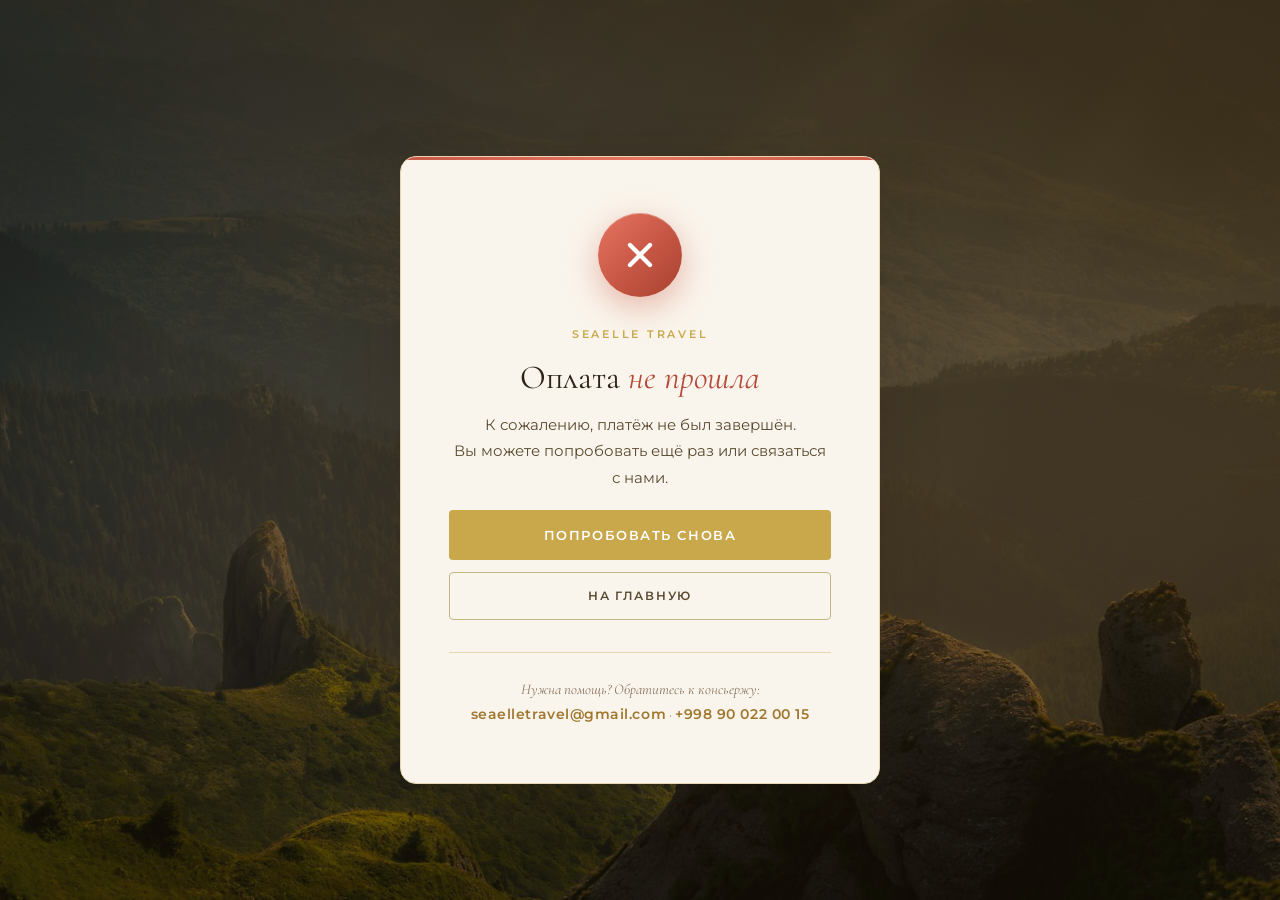
==== payment-fail.html @ 99aadd1e "Added new pages" ====
<!DOCTYPE html>
<html lang="ru">
<head>
  <meta charset="UTF-8" />
  <meta name="viewport" content="width=device-width, initial-scale=1.0" />
  <title>Ошибка оплаты — SeaElle Travel</title>
  <link rel="stylesheet" href="style.css" />
  <link rel="preconnect" href="https://fonts.googleapis.com" />
  <link rel="preconnect" href="https://fonts.gstatic.com" crossorigin />
  <link href="https://fonts.googleapis.com/css2?family=Cormorant+Garamond:ital,wght@0,300;0,400;0,600;1,300;1,400&family=Montserrat:wght@300;400;500;600;700&display=swap" rel="stylesheet" />
  <style>
    .result-page {
      min-height: 100vh;
      display: flex;
      align-items: center;
      justify-content: center;
      padding: 100px 20px 60px;
      background:
        linear-gradient(180deg, rgba(26,18,8,0.75), rgba(26,18,8,0.55)),
        url('images/hero.jpg') center/cover no-repeat fixed;
    }

    .result-card {
      background: var(--milk);
      border: 1px solid var(--sand);
      border-radius: var(--radius);
      box-shadow: var(--shadow-lg);
      max-width: 480px;
      width: 100%;
      padding: 56px 48px;
      text-align: center;
      position: relative;
      overflow: hidden;
    }

    .result-card::before {
      content: '';
      position: absolute;
      top: 0; left: 0; right: 0;
      height: 3px;
      background: linear-gradient(to right, #c95846, #e57461, #c95846);
    }

    .result-icon {
      width: 84px;
      height: 84px;
      background: linear-gradient(135deg, #e57461, #c95846, #a8412f);
      border-radius: 50%;
      display: flex;
      align-items: center;
      justify-content: center;
      margin: 0 auto 28px;
      box-shadow: 0 10px 32px rgba(201, 88, 70, 0.4), inset 0 1px 0 rgba(255,255,255,0.3);
      animation: popIn 0.55s cubic-bezier(0.175, 0.885, 0.32, 1.275) both;
    }

    @keyframes popIn {
      from { transform: scale(0); opacity: 0; }
      to   { transform: scale(1); opacity: 1; }
    }

    .result-eyebrow {
      font-family: var(--font-sans);
      font-size: 11px;
      font-weight: 600;
      letter-spacing: 0.25em;
      text-transform: uppercase;
      color: var(--gold);
      margin-bottom: 14px;
    }

    .result-title {
      font-family: var(--font-serif);
      font-size: 2.1rem;
      font-weight: 400;
      color: var(--text-dark);
      line-height: 1.2;
      margin-bottom: 14px;
    }

    .result-title em {
      font-style: italic;
      color: #b54a3a;
    }

    .result-text {
      font-family: var(--font-sans);
      color: var(--text-mid);
      font-size: 0.95rem;
      line-height: 1.75;
      margin-bottom: 18px;
    }

    /* Блок с сообщением об ошибке из URL-параметра */
    .error-message {
      background: #fff5f2;
      border: 1px solid #e9c2b8;
      border-left: 3px solid #c95846;
      border-radius: var(--radius-sm);
      padding: 14px 18px;
      font-family: var(--font-sans);
      font-size: 0.86rem;
      color: #8c3825;
      margin-bottom: 28px;
      text-align: left;
      display: none; /* показываем через JS если есть ?msg= */
    }

    .result-actions {
      display: flex;
      flex-direction: column;
      gap: 12px;
    }

    .btn-primary,
    .btn-secondary {
      display: inline-flex;
      align-items: center;
      justify-content: center;
      gap: 10px;
    }

    .btn-secondary {
      padding: 13px 28px;
      font-family: var(--font-sans);
      font-size: 12px;
      font-weight: 600;
      letter-spacing: 0.14em;
      text-transform: uppercase;
      color: var(--text-mid);
      background: transparent;
      border: 1.5px solid var(--sand-dark);
      border-radius: 4px;
      transition: all var(--transition);
    }

    .btn-secondary:hover {
      border-color: var(--gold);
      color: var(--gold-dark);
      background: rgba(201, 168, 76, 0.06);
    }

    .result-contacts {
      margin-top: 32px;
      padding-top: 24px;
      border-top: 1px solid var(--sand);
      font-family: var(--font-serif);
      font-style: italic;
      font-size: 0.92rem;
      color: var(--text-light);
    }

    .result-contacts a {
      color: var(--gold-dark);
      font-style: normal;
      font-family: var(--font-sans);
      font-size: 0.85rem;
      font-weight: 600;
      letter-spacing: 0.04em;
      transition: color var(--transition);
    }

    .result-contacts a:hover { color: var(--gold); }

    @media (max-width: 560px) {
      .result-card { padding: 40px 28px 36px; }
      .result-title { font-size: 1.7rem; }
    }
  </style>
</head>
<body>

  <main class="result-page">
    <div class="result-card">
      <!-- Иконка ошибки -->
      <div class="result-icon" aria-hidden="true">
        <svg width="40" height="40" viewBox="0 0 24 24" fill="none" stroke="#fff" stroke-width="2.6" stroke-linecap="round" stroke-linejoin="round">
          <line x1="18" y1="6" x2="6" y2="18"></line>
          <line x1="6" y1="6" x2="18" y2="18"></line>
        </svg>
      </div>

      <p class="result-eyebrow">SeaElle Travel</p>
      <h1 class="result-title">Оплата <em>не прошла</em></h1>
      <p class="result-text">
        К сожалению, платёж не был завершён.<br />
        Вы можете попробовать ещё раз или связаться с нами.
      </p>

      <!-- Детали ошибки (если переданы через ?msg=) -->
      <div class="error-message" id="errorMsg"></div>

      <div class="result-actions">
        <a href="payment.html" class="btn-primary">
          Попробовать снова
        </a>
        <a href="index.html" class="btn-secondary">На главную</a>
      </div>

      <div class="result-contacts">
        Нужна помощь? Обратитесь к консьержу:
        <br />
        <a href="mailto:seaelletravel@gmail.com">seaelletravel@gmail.com</a> ·
        <a href="tel:+998900220015">+998 90 022 00 15</a>
      </div>
    </div>
  </main>

  <script>
    // Показываем сообщение об ошибке из URL-параметра ?msg=
    const params = new URLSearchParams(window.location.search);
    const msg = params.get('msg');
    if (msg) {
      const el = document.getElementById('errorMsg');
      el.textContent = decodeURIComponent(msg);
      el.style.display = 'block';
    }
  </script>
</body>
</html>
---- style.css ----
/* =============================================
   SeaElle Travel — Main Stylesheet
   Colors: warm beige, milk, sand, gold accents
   ============================================= */

:root {
  --cream: #fdf8f0;
  --milk: #faf5ec;
  --sand: #e8d5b0;
  --sand-dark: #c9b48a;
  --gold: #c9a84c;
  --gold-light: #e2c46a;
  --gold-dark: #a07830;
  --text-dark: #2c2416;
  --text-mid: #5a4a32;
  --text-light: #8a7560;
  --white: #ffffff;
  --dark-bg: #1a1208;
  --card-bg: #fffdf7;

  --font-serif: 'Cormorant Garamond', Georgia, serif;
  --font-sans: 'Montserrat', sans-serif;

  --radius: 16px;
  --radius-sm: 8px;
  --shadow: 0 4px 32px rgba(44, 36, 22, 0.10);
  --shadow-lg: 0 12px 60px rgba(44, 36, 22, 0.18);

  --transition: 0.35s cubic-bezier(0.4, 0, 0.2, 1);
}

*, *::before, *::after { box-sizing: border-box; margin: 0; padding: 0; }

html { scroll-behavior: smooth; font-size: 16px; overflow-x: hidden; }

body {
  font-family: var(--font-sans);
  background: var(--cream);
  color: var(--text-dark);
  line-height: 1.7;
  overflow-x: hidden;
}

img { display: block; max-width: 100%; }
a { color: inherit; text-decoration: none; }
ul { list-style: none; }

/* ---- UTILITIES ---- */
.container {
  max-width: 1240px;
  margin: 0 auto;
  padding: 0 32px;
}

.section {
  padding: 100px 0;
}

.section-eyebrow {
  font-family: var(--font-sans);
  font-size: 11px;
  font-weight: 600;
  letter-spacing: 0.25em;
  text-transform: uppercase;
  color: var(--gold);
  margin-bottom: 16px;
}

.section-eyebrow.light { color: var(--gold-light); }
.section-eyebrow.center { text-align: center; }

.section-title {
  font-family: var(--font-serif);
  font-size: clamp(2.2rem, 4vw, 3.2rem);
  font-weight: 400;
  line-height: 1.18;
  color: var(--text-dark);
  margin-bottom: 24px;
}

.section-title em {
  font-style: italic;
  color: var(--gold-dark);
}

.section-title.center { text-align: center; }
.section-title.light { color: var(--cream); }

.section-sub {
  font-size: 1rem;
  color: var(--text-light);
  max-width: 560px;
  margin-bottom: 56px;
}

.section-sub.center {
  text-align: center;
  margin-left: auto;
  margin-right: auto;
}

/* ---- BUTTONS ---- */
.btn-primary {
  display: inline-block;
  background: var(--gold);
  color: var(--white);
  font-family: var(--font-sans);
  font-size: 13px;
  font-weight: 600;
  letter-spacing: 0.12em;
  text-transform: uppercase;
  padding: 14px 32px;
  border-radius: 4px;
  border: none;
  cursor: pointer;
  transition: background var(--transition), transform var(--transition), box-shadow var(--transition);
}

.btn-primary:hover {
  background: var(--gold-dark);
  transform: translateY(-2px);
  box-shadow: 0 8px 24px rgba(201, 168, 76, 0.35);
}

.btn-outline {
  display: inline-block;
  background: transparent;
  color: var(--white);
  font-family: var(--font-sans);
  font-size: 13px;
  font-weight: 600;
  letter-spacing: 0.12em;
  text-transform: uppercase;
  padding: 13px 32px;
  border-radius: 4px;
  border: 1.5px solid rgba(255,255,255,0.5);
  cursor: pointer;
  transition: all var(--transition);
}

.btn-outline:hover {
  border-color: var(--white);
  background: rgba(255,255,255,0.1);
}



/* =============================================
   HEADER
   ============================================= */
#header {
  position: fixed;
  top: 0; left: 0; right: 0;
  z-index: 1000;
  padding: 20px 0;
  transition: all var(--transition);
}

#header.scrolled {
  background: rgba(253, 248, 240, 0.97);
  backdrop-filter: blur(20px);
  -webkit-backdrop-filter: blur(20px);
  padding: 14px 0;
  box-shadow: 0 2px 30px rgba(44,36,22,0.08);
}

.nav {
  display: flex;
  align-items: center;
  gap: 40px;
}

.logo {
  display: block;
  transition: opacity var(--transition);
}

.logo-img {
  height: 72px;
  width: auto;
  display: block;
  border-radius: 6px;
}

.logo span { display: none; }

.nav-links {
  display: flex;
  gap: 36px;
  margin-left: auto;
}

.nav-links a {
  font-size: 12px;
  font-weight: 500;
  letter-spacing: 0.1em;
  text-transform: uppercase;
  color: rgba(255,255,255,0.85);
  transition: color var(--transition);
  position: relative;
}

.nav-links a::after {
  content: '';
  position: absolute;
  bottom: -4px; left: 0;
  width: 0; height: 1px;
  background: var(--gold-light);
  transition: width var(--transition);
}

.nav-links a:hover::after { width: 100%; }
.nav-links a:hover { color: var(--white); }

#header.scrolled .nav-links a { color: var(--text-mid); }
#header.scrolled .nav-links a:hover { color: var(--gold-dark); }
#header.scrolled .nav-links a::after { background: var(--gold); }

.nav-cta { margin-left: 12px; font-size: 12px; padding: 11px 24px; }

/* ---- BURGER BUTTON ---- */
.burger {
  display: none;
  flex-direction: column;
  justify-content: center;
  gap: 6px;
  background: none;
  border: none;
  cursor: pointer;
  margin-left: auto;
  padding: 8px;
  width: 44px;
  height: 44px;
  border-radius: 8px;
  transition: background var(--transition);
  position: relative;
  z-index: 1001;
}

.burger:hover { background: rgba(255,255,255,0.1); }
#header.scrolled .burger:hover { background: rgba(44,36,22,0.08); }

.burger-line {
  display: block;
  width: 22px;
  height: 1.5px;
  background: var(--white);
  border-radius: 2px;
  transition: transform 0.4s cubic-bezier(0.4,0,0.2,1),
              opacity 0.3s ease,
              width 0.3s ease;
  transform-origin: center;
}

#header.scrolled .burger-line { background: var(--text-dark); }

/* Burger → X animation */
.burger.is-open .burger-line:nth-child(1) {
  transform: translateY(7.5px) rotate(45deg);
}
.burger.is-open .burger-line:nth-child(2) {
  opacity: 0;
  width: 0;
}
.burger.is-open .burger-line:nth-child(3) {
  transform: translateY(-7.5px) rotate(-45deg);
}

/* =============================================
   MOBILE MENU
   ============================================= */
.mobile-menu {
  position: fixed;
  inset: 0;
  z-index: 1000;
  visibility: hidden;
  pointer-events: none;
}

.mobile-menu.open {
  visibility: visible;
  pointer-events: all;
}

/* Dark overlay */
.mobile-menu::before {
  content: '';
  position: absolute;
  inset: 0;
  background: rgba(26,18,8,0.5);
  backdrop-filter: blur(4px);
  -webkit-backdrop-filter: blur(4px);
  opacity: 0;
  transition: opacity 0.4s ease;
}

.mobile-menu.open::before { opacity: 1; }

/* Slide-in panel */
.mm-inner {
  position: absolute;
  top: 0; right: 0;
  width: min(380px, 100vw);
  height: 100%;
  background: var(--dark-bg);
  display: flex;
  flex-direction: column;
  padding: 0;
  transform: translateX(100%);
  transition: transform 0.45s cubic-bezier(0.4, 0, 0.2, 1);
  overflow-y: auto;
}

.mobile-menu.open .mm-inner {
  transform: translateX(0);
}

.mm-top {
  display: flex;
  align-items: center;
  justify-content: space-between;
  padding: 28px 32px;
  border-bottom: 1px solid rgba(255,255,255,0.07);
}

.mm-logo {
  display: block;
}

.mm-logo .logo-img {
  height: 80px;
  width: auto;
  border-radius: 6px;
}

.mm-logo span { display: none; }

.mm-close {
  background: rgba(255,255,255,0.07);
  border: 1px solid rgba(255,255,255,0.12);
  color: rgba(255,255,255,0.7);
  width: 38px; height: 38px;
  border-radius: 50%;
  font-size: 1rem;
  cursor: pointer;
  display: flex;
  align-items: center;
  justify-content: center;
  transition: all var(--transition);
  flex-shrink: 0;
}

.mm-close:hover {
  background: var(--gold);
  border-color: var(--gold);
  color: var(--white);
}

.mm-nav {
  display: flex;
  flex-direction: column;
  padding: 40px 32px;
  gap: 4px;
  flex: 1;
}

.mm-nav a {
  font-family: var(--font-serif);
  font-size: 2rem;
  font-weight: 400;
  color: rgba(255,255,255,0.65);
  padding: 10px 0;
  border-bottom: 1px solid rgba(255,255,255,0.06);
  transition: color var(--transition), padding-left var(--transition);
  opacity: 0;
  transform: translateX(20px);
  transition: color 0.3s ease,
              padding-left 0.3s ease,
              opacity 0.4s ease,
              transform 0.4s ease;
}

.mm-nav a:last-child { border-bottom: none; }

.mm-nav a:hover {
  color: var(--gold-light);
  padding-left: 12px;
}

/* Staggered link animation */
.mobile-menu.open .mm-nav a {
  opacity: 1;
  transform: translateX(0);
}
.mobile-menu.open .mm-nav a:nth-child(1) { transition-delay: 0.12s; }
.mobile-menu.open .mm-nav a:nth-child(2) { transition-delay: 0.18s; }
.mobile-menu.open .mm-nav a:nth-child(3) { transition-delay: 0.24s; }
.mobile-menu.open .mm-nav a:nth-child(4) { transition-delay: 0.30s; }
.mobile-menu.open .mm-nav a:nth-child(5) { transition-delay: 0.36s; }

.mm-footer {
  padding: 28px 32px;
  border-top: 1px solid rgba(255,255,255,0.07);
}

.mm-slogan {
  font-family: var(--font-serif);
  font-style: italic;
  font-size: 0.88rem;
  color: rgba(255,255,255,0.35);
  line-height: 1.7;
  margin-bottom: 12px;
}

.mm-email {
  font-size: 12px;
  font-weight: 500;
  letter-spacing: 0.06em;
  color: var(--gold);
  transition: color var(--transition);
}

.mm-email:hover { color: var(--gold-light); }

/* =============================================
   HERO
   ============================================= */
.hero {
  position: relative;
  height: 100vh;
  min-height: 700px;
  display: flex;
  align-items: center;
  background: url('images/hero.jpg') center/cover no-repeat;
}

.hero-overlay {
  position: absolute;
  inset: 0;
  background: linear-gradient(
    135deg,
    rgba(26, 18, 8, 0.72) 0%,
    rgba(26, 18, 8, 0.45) 60%,
    rgba(26, 18, 8, 0.2) 100%
  );
}

.hero-content {
  position: relative;
  z-index: 2;
  max-width: 680px;
}

.hero-eyebrow {
  font-size: 11px;
  font-weight: 600;
  letter-spacing: 0.3em;
  text-transform: uppercase;
  color: var(--gold-light);
  margin-bottom: 20px;
}

.hero-title {
  font-family: var(--font-serif);
  font-size: clamp(3rem, 7vw, 5.5rem);
  font-weight: 300;
  line-height: 1.08;
  color: var(--white);
  margin-bottom: 24px;
}

.hero-title em {
  font-style: italic;
  font-weight: 300;
  display: block;
}

.hero-slogan {
  font-size: 1rem;
  color: rgba(255,255,255,0.75);
  margin-bottom: 44px;
  font-style: italic;
  font-family: var(--font-serif);
  font-size: 1.15rem;
  letter-spacing: 0.02em;
}

.hero-actions {
  display: flex;
  gap: 16px;
  flex-wrap: wrap;
}

.hero-scroll {
  position: absolute;
  bottom: 40px;
  left: 50%;
  transform: translateX(-50%);
  z-index: 2;
  display: flex;
  flex-direction: column;
  align-items: center;
  gap: 8px;
  color: rgba(255,255,255,0.5);
  font-size: 10px;
  letter-spacing: 0.15em;
  text-transform: uppercase;
}

.hero-scroll span {
  display: block;
  width: 1px;
  height: 48px;
  background: linear-gradient(to bottom, rgba(255,255,255,0.6), transparent);
  animation: scrollLine 1.8s ease-in-out infinite;
}

@keyframes scrollLine {
  0% { transform: scaleY(0); transform-origin: top; }
  50% { transform: scaleY(1); transform-origin: top; }
  51% { transform: scaleY(1); transform-origin: bottom; }
  100% { transform: scaleY(0); transform-origin: bottom; }
}

/* =============================================
   STRIP
   ============================================= */
.strip {
  background: var(--gold);
  padding: 18px 0;
  overflow: hidden;
}

.strip-inner {
  display: flex;
  gap: 40px;
  animation: marquee 30s linear infinite;
  white-space: nowrap;
  width: max-content;
}

.strip-inner span {
  font-size: 12px;
  font-weight: 600;
  letter-spacing: 0.12em;
  text-transform: uppercase;
  color: var(--white);
}

.strip-inner .dot {
  color: rgba(255,255,255,0.6);
  font-size: 10px;
  letter-spacing: 0;
}

@keyframes marquee {
  from { transform: translateX(0); }
  to { transform: translateX(-50%); }
}

/* =============================================
   ABOUT
   ============================================= */
.about { background: var(--milk); }

.about-grid {
  display: grid;
  grid-template-columns: 1fr 1fr;
  gap: 80px;
  align-items: center;
}

.about-img-wrap {
  position: relative;
  border-radius: var(--radius);
  overflow: hidden;
}

.about-img-wrap img {
  width: 100%;
  height: 560px;
  object-fit: cover;
  display: block;
  transition: transform 0.6s ease;
}

.about-img-wrap:hover img { transform: scale(1.03); }

.about-badge {
  position: absolute;
  bottom: 28px; right: 28px;
  background: linear-gradient(135deg, var(--gold-light) 0%, var(--gold) 60%, var(--gold-dark) 100%);
  display: flex;
  flex-direction: column;
  align-items: flex-start;
  gap: 6px;
  padding: 16px 22px;
  border-radius: 4px;
  border-left: 3px solid rgba(255,255,255,0.4);
  box-shadow: 0 8px 40px rgba(160, 120, 48, 0.45), inset 0 1px 0 rgba(255,255,255,0.3);
}

.badge-icon {
  display: block;
  font-size: 9px;
  font-family: var(--font-sans);
  font-weight: 700;
  letter-spacing: 0.3em;
  text-transform: uppercase;
  color: rgba(255,255,255,0.75);
}

.badge-line { display: none; }
.badge-label { display: none; }
.badge-num { display: none; }

.badge-txt {
  font-family: var(--font-serif);
  font-size: 1rem;
  font-weight: 400;
  font-style: italic;
  line-height: 1.4;
  color: var(--white);
  letter-spacing: 0.02em;
  text-shadow: 0 1px 4px rgba(100, 70, 10, 0.3);
}

.badge-sub {
  display: block;
  font-family: var(--font-sans);
  font-size: 9px;
  font-weight: 600;
  letter-spacing: 0.18em;
  text-transform: uppercase;
  color: rgba(255,255,255,0.65);
}

.about-story p {
  color: var(--text-mid);
  margin-bottom: 16px;
  font-size: 0.96rem;
}

.about-highlight {
  font-family: var(--font-serif);
  font-size: 1.15rem !important;
  font-style: italic;
  color: var(--text-dark) !important;
  border-left: 3px solid var(--gold);
  padding-left: 20px;
  margin-top: 24px !important;
}

.director-card {
  display: flex;
  align-items: center;
  gap: 18px;
  background: var(--card-bg);
  border-radius: var(--radius-sm);
  padding: 20px 24px;
  margin-top: 36px;
  border: 1px solid var(--sand);
  box-shadow: var(--shadow);
}

.director-avatar {
  width: 52px; height: 52px;
  border-radius: 50%;
  background: linear-gradient(135deg, var(--gold), var(--gold-dark));
  display: flex;
  align-items: center;
  justify-content: center;
  font-family: var(--font-serif);
  font-size: 1.1rem;
  font-weight: 600;
  color: var(--white);
  flex-shrink: 0;
}

.director-name {
  font-weight: 600;
  font-size: 0.95rem;
  color: var(--text-dark);
}

.director-role {
  font-size: 12px;
  color: var(--text-light);
  margin: 2px 0;
}

.director-phone a {
  color: var(--gold-dark);
  font-size: 13px;
  font-weight: 500;
  transition: color var(--transition);
}

.director-phone a:hover { color: var(--gold); }

/* =============================================
   SERVICES
   ============================================= */
.services { background: var(--cream); }

.services-grid {
  display: grid;
  grid-template-columns: repeat(3, 1fr);
  gap: 24px;
}

.service-card {
  background: var(--card-bg);
  border-radius: var(--radius);
  padding: 36px 32px;
  border: 1px solid var(--sand);
  transition: all var(--transition);
  position: relative;
  overflow: hidden;
}

.service-card::before {
  content: '';
  position: absolute;
  bottom: 0; left: 0; right: 0;
  height: 3px;
  background: linear-gradient(to right, var(--gold), var(--gold-light));
  transform: scaleX(0);
  transition: transform var(--transition);
}

.service-card:hover {
  transform: translateY(-6px);
  box-shadow: var(--shadow-lg);
  border-color: var(--sand-dark);
}

.service-card:hover::before { transform: scaleX(1); }

.service-icon {
  font-size: 2rem;
  margin-bottom: 16px;
  display: block;
}

.service-card h3 {
  font-family: var(--font-serif);
  font-size: 1.3rem;
  font-weight: 600;
  color: var(--text-dark);
  margin-bottom: 10px;
}

.service-card p {
  font-size: 0.9rem;
  color: var(--text-light);
  line-height: 1.65;
}

/* =============================================
   DESTINATIONS
   ============================================= */
.destinations { background: var(--milk); }


.dest-grid {
  display: grid;
  grid-template-columns: repeat(3, 1fr);
  gap: 28px;
}

.dest-card {
  border-radius: var(--radius);
  overflow: hidden;
  background: var(--card-bg);
  box-shadow: var(--shadow);
  transition: transform var(--transition), box-shadow var(--transition);
}

.dest-card:hover {
  transform: translateY(-8px);
  box-shadow: var(--shadow-lg);
}

.dest-card.hidden { display: none; }

.dest-img-wrap {
  position: relative;
  overflow: hidden;
  height: 220px;
}

.dest-img-wrap img {
  width: 100%; height: 100%;
  object-fit: cover;
  transition: transform 0.6s ease;
}

.dest-card:hover .dest-img-wrap img { transform: scale(1.07); }

.dest-cat-tag { display: none; }

.dest-more-btn {
  background: none;
  border: none;
  font-family: var(--font-sans);
  font-size: 12px;
  font-weight: 700;
  letter-spacing: 0.08em;
  text-transform: uppercase;
  color: var(--gold-dark);
  cursor: pointer;
  padding: 0;
  transition: color var(--transition), gap var(--transition);
  display: inline-flex;
  align-items: center;
  gap: 6px;
}

.dest-more-btn:hover { color: var(--gold); gap: 10px; }

/* =============================================
   MODAL
   ============================================= */
.modal-overlay {
  position: fixed;
  inset: 0;
  background: rgba(26,18,8,0.72);
  backdrop-filter: blur(6px);
  -webkit-backdrop-filter: blur(6px);
  z-index: 2000;
  display: flex;
  align-items: center;
  justify-content: center;
  padding: 24px;
  opacity: 0;
  visibility: hidden;
  transition: opacity 0.3s ease, visibility 0.3s ease;
}

.modal-overlay.open {
  opacity: 1;
  visibility: visible;
}

.modal-box {
  background: var(--milk);
  border-radius: 20px;
  max-width: 980px;
  width: 100%;
  max-height: 90vh;
  overflow-y: auto;
  position: relative;
  transform: translateY(24px) scale(0.97);
  transition: transform 0.35s cubic-bezier(0.34, 1.56, 0.64, 1);
  box-shadow: 0 32px 80px rgba(26,18,8,0.35);
}

.modal-overlay.open .modal-box {
  transform: translateY(0) scale(1);
}

.modal-close {
  position: absolute;
  top: 20px; right: 20px;
  z-index: 10;
  width: 40px; height: 40px;
  border-radius: 50%;
  background: rgba(26,18,8,0.55);
  border: none;
  color: var(--white);
  font-size: 1rem;
  cursor: pointer;
  display: flex;
  align-items: center;
  justify-content: center;
  transition: background var(--transition);
}

.modal-close:hover { background: rgba(26,18,8,0.85); }

.modal-inner {
  display: grid;
  grid-template-columns: 1fr 1.1fr;
}

.modal-left {
  position: relative;
  overflow: hidden;
  border-radius: 20px 0 0 20px;
}

.modal-left img {
  width: 100%;
  height: 100%;
  min-height: 380px;
  object-fit: cover;
  display: block;
}

.modal-img-overlay {
  position: absolute;
  bottom: 0; left: 0; right: 0;
  background: linear-gradient(transparent, rgba(26,18,8,0.7));
  padding: 32px 24px 24px;
}

.modal-img-overlay span {
  font-family: var(--font-serif);
  font-size: 1.4rem;
  font-style: italic;
  color: var(--white);
}

.modal-right {
  padding: 48px 44px;
  display: flex;
  flex-direction: column;
}

.modal-eyebrow {
  font-size: 11px;
  font-weight: 600;
  letter-spacing: 0.22em;
  text-transform: uppercase;
  color: var(--gold);
  margin-bottom: 10px;
}

.modal-title {
  font-family: var(--font-serif);
  font-size: 2.2rem;
  font-weight: 400;
  color: var(--text-dark);
  margin-bottom: 6px;
  line-height: 1.15;
}

.modal-tagline {
  font-family: var(--font-serif);
  font-style: italic;
  font-size: 1.05rem;
  color: var(--gold-dark);
  margin-bottom: 18px;
}

.modal-desc {
  font-size: 0.92rem;
  color: var(--text-mid);
  line-height: 1.78;
  margin-bottom: 28px;
}

.modal-facts {
  display: grid;
  grid-template-columns: 1fr 1fr;
  gap: 12px;
  margin-bottom: 32px;
}

.modal-fact {
  display: flex;
  align-items: flex-start;
  gap: 10px;
  background: var(--cream);
  border: 1px solid var(--sand);
  border-radius: var(--radius-sm);
  padding: 12px 14px;
}

.modal-fact-icon { font-size: 1.15rem; flex-shrink: 0; margin-top: 1px; }

.modal-fact-label {
  font-size: 10px;
  font-weight: 700;
  letter-spacing: 0.1em;
  text-transform: uppercase;
  color: var(--text-light);
  margin-bottom: 2px;
}

.modal-fact-val {
  font-size: 0.83rem;
  color: var(--text-dark);
  line-height: 1.45;
}

.modal-cta { align-self: flex-start; margin-top: auto; }

@media (max-width: 740px) {
  .modal-inner { grid-template-columns: 1fr; }
  .modal-left { border-radius: 20px 20px 0 0; }
  .modal-left img { min-height: 240px; height: 240px; }
  .modal-right { padding: 28px 24px 36px; }
  .modal-title { font-size: 1.7rem; }
  .modal-facts { grid-template-columns: 1fr; }
}

.dest-info { padding: 24px 28px 28px; }

.dest-info h3 {
  font-family: var(--font-serif);
  font-size: 1.35rem;
  font-weight: 600;
  margin-bottom: 8px;
  color: var(--text-dark);
}

.dest-info p {
  font-size: 0.88rem;
  color: var(--text-light);
  margin-bottom: 16px;
  line-height: 1.6;
}

.dest-link {
  font-size: 12px;
  font-weight: 600;
  letter-spacing: 0.08em;
  color: var(--gold-dark);
  text-transform: uppercase;
  transition: color var(--transition);
}

.dest-link:hover { color: var(--gold); }

/* =============================================
   VIP SECTION
   ============================================= */
.vip {
  position: relative;
  padding: 120px 0;
  overflow: hidden;
}

.vip-bg {
  position: absolute;
  inset: 0;
  background:
    linear-gradient(rgba(26,18,8,0.85), rgba(26,18,8,0.85)),
    url('images/vip-bg.jpg') center/cover no-repeat;
}

.vip-content {
  position: relative;
  z-index: 2;
}

.vip-desc {
  color: rgba(255,255,255,0.65);
  font-style: italic;
  font-family: var(--font-serif);
  font-size: 1.1rem;
  margin-bottom: 56px;
}

.vip-grid {
  display: grid;
  grid-template-columns: repeat(4, 1fr);
  gap: 24px;
}

.vip-card {
  background: rgba(255,255,255,0.05);
  border: 1px solid rgba(201,168,76,0.3);
  border-radius: var(--radius);
  padding: 36px 28px;
  transition: all var(--transition);
}

.vip-card:hover {
  background: rgba(201,168,76,0.1);
  border-color: rgba(201,168,76,0.6);
  transform: translateY(-4px);
}

.vip-icon {
  font-size: 2rem;
  margin-bottom: 16px;
}

.vip-card h3 {
  font-family: var(--font-serif);
  font-size: 1.2rem;
  color: var(--cream);
  margin-bottom: 10px;
}

.vip-card p {
  font-size: 0.88rem;
  color: rgba(255,255,255,0.6);
  line-height: 1.65;
}

/* =============================================
   WHY US
   ============================================= */
.why { background: var(--cream); }

.why-grid {
  display: grid;
  grid-template-columns: repeat(4, 1fr);
  gap: 40px;
  margin-top: 56px;
}

.why-item { text-align: center; }

.why-num {
  display: block;
  font-family: var(--font-serif);
  font-size: 3rem;
  font-weight: 300;
  color: var(--sand);
  line-height: 1;
  margin-bottom: 12px;
}

.why-item h3 {
  font-family: var(--font-serif);
  font-size: 1.2rem;
  font-weight: 600;
  color: var(--text-dark);
  margin-bottom: 8px;
}

.why-item p {
  font-size: 0.88rem;
  color: var(--text-light);
  line-height: 1.65;
}

/* =============================================
   CONTACT
   ============================================= */
.contact { background: var(--milk); }

.contact-grid {
  max-width: 620px;
}

.contact-sub {
  color: var(--text-light);
  margin-bottom: 40px;
}

.contact-list {
  display: flex;
  flex-direction: column;
  gap: 24px;
  margin-bottom: 36px;
}

.contact-list li {
  display: flex;
  align-items: flex-start;
  gap: 16px;
}

.contact-ico {
  width: 42px; height: 42px;
  background: var(--sand);
  border-radius: 50%;
  display: flex;
  align-items: center;
  justify-content: center;
  font-size: 1rem;
  flex-shrink: 0;
}

.c-label {
  font-size: 11px;
  font-weight: 600;
  letter-spacing: 0.1em;
  text-transform: uppercase;
  color: var(--text-light);
  margin-bottom: 2px;
}

.contact-list a, .contact-list p:last-child {
  font-size: 0.96rem;
  color: var(--text-dark);
}

.contact-list a:hover { color: var(--gold); }

.social-links {
  display: flex;
  gap: 12px;
  align-items: flex-start;
  flex-wrap: wrap;
}

.social-group {
  display: flex;
  flex-direction: column;
  gap: 12px;
}

.social-btn {
  font-size: 12px;
  font-weight: 600;
  letter-spacing: 0.1em;
  text-transform: uppercase;
  color: var(--text-mid);
  border: 1.5px solid var(--sand-dark);
  padding: 9px 18px;
  border-radius: 40px;
  transition: all var(--transition);
}

.social-btn:hover {
  background: var(--gold);
  border-color: var(--gold);
  color: var(--white);
}

/* Payment button under contact list */
.contact-pay-btn {
  display: inline-flex;
  align-items: center;
  gap: 10px;
  margin-top: 32px;
}

.contact-pay-btn::before {
  content: '✦';
  font-size: 11px;
  letter-spacing: 0;
}



/* =============================================
   FOOTER
   ============================================= */
.footer {
  background: var(--dark-bg);
  padding: 72px 0 0;
}

.footer-grid {
  display: grid;
  grid-template-columns: 1.5fr 1fr 1fr 1.2fr;
  gap: 48px;
  padding-bottom: 48px;
  border-bottom: 1px solid rgba(255,255,255,0.08);
}

.footer-brand .logo {
  display: block;
  margin-bottom: 16px;
}

.footer-brand .logo-img {
  height: 100px;
  width: auto;
  border-radius: 6px;
}

.footer-slogan {
  font-family: var(--font-serif);
  font-style: italic;
  color: rgba(255,255,255,0.5);
  font-size: 0.92rem;
  line-height: 1.7;
  margin-bottom: 12px;
}

.footer-city {
  font-size: 11px;
  letter-spacing: 0.15em;
  text-transform: uppercase;
  color: var(--gold);
}

.footer-heading {
  font-size: 11px;
  font-weight: 600;
  letter-spacing: 0.2em;
  text-transform: uppercase;
  color: var(--gold);
  margin-bottom: 20px;
}

.footer-links ul {
  display: flex;
  flex-direction: column;
  gap: 10px;
}

.footer-links a {
  font-size: 0.9rem;
  color: rgba(255,255,255,0.55);
  transition: color var(--transition);
}

.footer-links a:hover { color: var(--cream); }

.footer-contact p, .footer-contact a {
  font-size: 0.9rem;
  color: rgba(255,255,255,0.55);
  margin-bottom: 8px;
  display: block;
  transition: color var(--transition);
}

.footer-contact a:hover { color: var(--gold-light); }

.footer-social {
  display: flex;
  gap: 10px;
  margin-top: 16px;
}

.footer-social a {
  width: 36px; height: 36px;
  border: 1px solid rgba(255,255,255,0.15);
  border-radius: 50%;
  display: flex;
  align-items: center;
  justify-content: center;
  font-size: 11px;
  font-weight: 700;
  color: rgba(255,255,255,0.6) !important;
  margin-bottom: 0 !important;
  transition: all var(--transition);
}

.footer-social a:hover {
  background: var(--gold);
  border-color: var(--gold);
  color: var(--white) !important;
}

.footer-bottom {
  padding: 24px 32px;
  text-align: center;
}

.footer-bottom p {
  font-size: 12px;
  color: rgba(255,255,255,0.25);
  letter-spacing: 0.05em;
}

/* =============================================
   SIGNATURE EXPERIENCES
   ============================================= */
.signature {
  background: var(--dark-bg);
}

.signature-grid {
  display: grid;
  grid-template-columns: repeat(3, 1fr);
  margin-top: 56px;
  border-top: 1px solid rgba(201,168,76,0.2);
  border-left: 1px solid rgba(201,168,76,0.2);
}

.signature-item {
  display: flex;
  flex-direction: column;
  align-items: center;
  justify-content: center;
  text-align: center;
  padding: 52px 32px;
  border-right: 1px solid rgba(201,168,76,0.2);
  border-bottom: 1px solid rgba(201,168,76,0.2);
  transition: background var(--transition);
}

.signature-item:hover {
  background: rgba(201,168,76,0.07);
}

.signature-sym {
  display: block;
  font-size: 1rem;
  color: var(--sand-dark);
  margin-bottom: 18px;
  letter-spacing: 0.15em;
}

.signature-item h3 {
  font-family: var(--font-serif);
  font-size: 1.3rem;
  font-weight: 400;
  color: var(--cream);
  letter-spacing: 0.03em;
}

/* =============================================
   RESPONSIVE
   ============================================= */
@media (max-width: 1024px) {
  .services-grid { grid-template-columns: repeat(2, 1fr); }
  .dest-grid { grid-template-columns: repeat(2, 1fr); }
  .vip-grid { grid-template-columns: repeat(2, 1fr); }
  .why-grid { grid-template-columns: repeat(2, 1fr); }
  .signature-grid { grid-template-columns: repeat(2, 1fr); }
  .footer-grid { grid-template-columns: 1fr 1fr; gap: 40px; }
}

@media (max-width: 768px) {
  .nav-links, .nav-cta { display: none; }
  .burger { display: flex; }

  .about-grid { grid-template-columns: 1fr; gap: 40px; }
  .about-image { order: -1; }
  .about-img-wrap img { height: 360px; }

  .services-grid { grid-template-columns: 1fr; }
  .dest-grid { grid-template-columns: 1fr; }
  .vip-grid { grid-template-columns: 1fr 1fr; }
  .why-grid { grid-template-columns: 1fr 1fr; }

  .footer-grid { grid-template-columns: 1fr; gap: 32px; }
  .section { padding: 64px 0; }

  .container { padding: 0 20px; }
}

@media (max-width: 480px) {
  .vip-grid { grid-template-columns: 1fr; }
  .why-grid { grid-template-columns: 1fr; }
  .signature-grid { grid-template-columns: 1fr; }
  .hero-actions { flex-direction: column; align-items: flex-start; }
  .hero-actions .btn-primary,
  .hero-actions .btn-outline { width: fit-content; }
}

/* =============================================
   LANGUAGE SWITCHER
   ============================================= */
.lang-switcher {
  display: flex;
  align-items: center;
  margin-left: 8px;
}

.lang-sep {
  font-size: 11px;
  color: rgba(255,255,255,0.25);
  margin: 0 6px;
  line-height: 1;
  user-select: none;
}

#header.scrolled .lang-sep { color: var(--sand-dark); }

.lang-btn {
  background: none;
  border: none;
  font-family: var(--font-sans);
  font-size: 11px;
  font-weight: 600;
  letter-spacing: 0.14em;
  text-transform: uppercase;
  color: rgba(255,255,255,0.4);
  cursor: pointer;
  padding: 4px 0;
  transition: color var(--transition);
  line-height: 1;
}

.lang-btn.active { color: var(--white); }
.lang-btn:hover  { color: var(--gold-light); }

#header.scrolled .lang-btn         { color: var(--text-light); }
#header.scrolled .lang-btn.active  { color: var(--text-dark); font-weight: 700; }
#header.scrolled .lang-btn:hover   { color: var(--gold); }

/* Mobile menu lang row */
.mm-lang {
  display: flex;
  align-items: center;
  padding: 16px 32px;
  border-bottom: 1px solid rgba(255,255,255,0.07);
}

.mm-lang .lang-sep { color: rgba(255,255,255,0.2); }

.mm-lang .lang-btn          { color: rgba(255,255,255,0.35); font-size: 12px; }
.mm-lang .lang-btn.active   { color: var(--gold-light); }
.mm-lang .lang-btn:hover    { color: var(--gold-light); }

@media (max-width: 768px) {
  .lang-switcher {
    display: flex;
    margin-left: auto;
    margin-right: 12px;
  }
}

/* =============================================
   SVG SERVICE ICONS (EN cards)
   ============================================= */
.service-svg-icon {
  width: 30px;
  height: 30px;
  color: var(--gold);
  margin-bottom: 20px;
  display: block;
  flex-shrink: 0;
  stroke: currentColor;
}
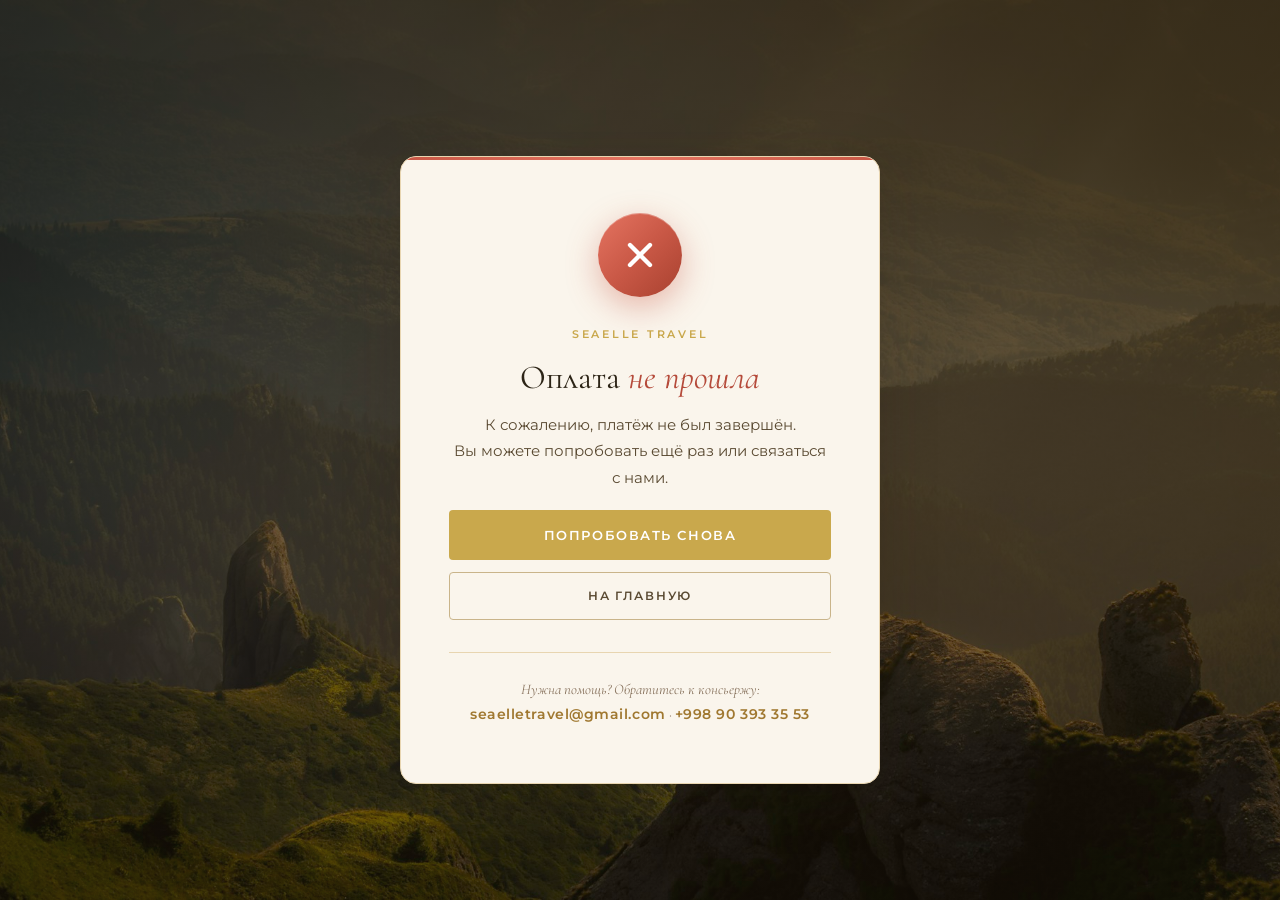
==== commit 6b2de385: "license" ====
--- a/payment-fail.html
+++ b/payment-fail.html
@@ -201,7 +201,7 @@
         Нужна помощь? Обратитесь к консьержу:
         <br />
         <a href="mailto:seaelletravel@gmail.com">seaelletravel@gmail.com</a> ·
-        <a href="tel:+998900220015">+998 90 022 00 15</a>
+        <a href="tel:+998903933553">+998 90 393 35 53</a>
       </div>
     </div>
   </main>
--- a/style.css
+++ b/style.css
@@ -1223,10 +1223,23 @@
   margin-top: 32px;
 }
 
-.contact-pay-btn::before {
+.contact-pay-btn::before,
+.hero-pay-btn::before {
   content: '✦';
   font-size: 11px;
   letter-spacing: 0;
+}
+
+/* Payment button in hero — slightly stronger shadow over photo */
+.hero-pay-btn {
+  display: inline-flex;
+  align-items: center;
+  gap: 10px;
+  box-shadow: 0 6px 24px rgba(201, 168, 76, 0.45);
+}
+
+.hero-pay-btn:hover {
+  box-shadow: 0 10px 32px rgba(201, 168, 76, 0.55);
 }
 
 
@@ -1506,3 +1519,202 @@
   flex-shrink: 0;
   stroke: currentColor;
 }
+
+/* =============================================
+   PAYMENT SECTION
+   ============================================= */
+.payment {
+  background: var(--milk);
+}
+
+.payment-options {
+  display: grid;
+  grid-template-columns: 1fr 1fr;
+  gap: 32px;
+  margin-top: 56px;
+}
+
+.payment-card {
+  background: var(--card-bg);
+  border: 1px solid var(--sand);
+  border-radius: var(--radius);
+  padding: 40px 36px;
+  display: flex;
+  flex-direction: column;
+  gap: 16px;
+  box-shadow: var(--shadow);
+  transition: box-shadow var(--transition), border-color var(--transition);
+}
+
+.payment-card:hover {
+  box-shadow: var(--shadow-lg);
+  border-color: var(--gold);
+}
+
+.payment-card-logo {
+  display: flex;
+  align-items: center;
+  gap: 12px;
+  margin-bottom: 4px;
+}
+
+.payment-card-logo span {
+  font-family: var(--font-sans);
+  font-size: 15px;
+  font-weight: 700;
+  letter-spacing: 0.06em;
+  color: var(--text-dark);
+}
+
+.payment-card h3 {
+  font-family: var(--font-serif);
+  font-size: 1.5rem;
+  font-weight: 400;
+  color: var(--text-dark);
+  line-height: 1.25;
+}
+
+.payment-card p {
+  font-size: 0.9rem;
+  color: var(--text-mid);
+  line-height: 1.7;
+}
+
+.payment-card-features {
+  list-style: none;
+  padding: 0;
+  margin: 0;
+  display: flex;
+  flex-direction: column;
+  gap: 8px;
+  flex: 1;
+}
+
+.payment-card-features li {
+  font-size: 0.82rem;
+  color: var(--text-mid);
+  padding-left: 18px;
+  position: relative;
+  line-height: 1.5;
+}
+
+.payment-card-features li::before {
+  content: '✓';
+  position: absolute;
+  left: 0;
+  color: var(--gold);
+  font-weight: 700;
+}
+
+.payment-open-btn {
+  margin-top: 8px;
+  width: 100%;
+  text-align: center;
+  cursor: pointer;
+  border: none;
+  font-family: var(--font-sans);
+}
+
+/* =============================================
+   PAYMENT MODAL
+   ============================================= */
+.payment-modal-box {
+  max-width: 480px;
+  padding: 48px 44px;
+}
+
+.payment-modal-inner {
+  display: flex;
+  flex-direction: column;
+  gap: 8px;
+}
+
+.payment-modal-title {
+  font-family: var(--font-serif);
+  font-size: 1.8rem;
+  font-weight: 400;
+  color: var(--text-dark);
+  line-height: 1.2;
+}
+
+.payment-modal-sub {
+  font-size: 0.88rem;
+  color: var(--text-light);
+  margin-bottom: 8px;
+}
+
+.payment-form {
+  display: flex;
+  flex-direction: column;
+  gap: 20px;
+  margin-top: 8px;
+}
+
+.form-group {
+  display: flex;
+  flex-direction: column;
+  gap: 6px;
+}
+
+.form-group label {
+  font-size: 11px;
+  font-weight: 600;
+  letter-spacing: 0.18em;
+  text-transform: uppercase;
+  color: var(--text-light);
+}
+
+.form-group input {
+  width: 100%;
+  padding: 14px 16px;
+  border: 1px solid var(--sand);
+  border-radius: var(--radius-sm);
+  background: var(--cream);
+  font-family: var(--font-sans);
+  font-size: 0.95rem;
+  color: var(--text-dark);
+  outline: none;
+  transition: border-color var(--transition);
+  appearance: textfield;
+  -moz-appearance: textfield;
+}
+
+.form-group input:focus {
+  border-color: var(--gold);
+}
+
+.form-group input::-webkit-outer-spin-button,
+.form-group input::-webkit-inner-spin-button {
+  -webkit-appearance: none;
+}
+
+.payment-form-note {
+  font-size: 0.78rem;
+  color: #c0392b;
+  min-height: 1em;
+}
+
+.payment-submit-btn {
+  width: 100%;
+  text-align: center;
+  cursor: pointer;
+  border: none;
+  font-family: var(--font-sans);
+  font-size: 0.88rem;
+}
+
+/* Payment section responsive */
+@media (max-width: 768px) {
+  .payment-options {
+    grid-template-columns: 1fr;
+    gap: 20px;
+  }
+
+  .payment-card {
+    padding: 32px 28px;
+  }
+
+  .payment-modal-box {
+    padding: 36px 28px;
+  }
+}
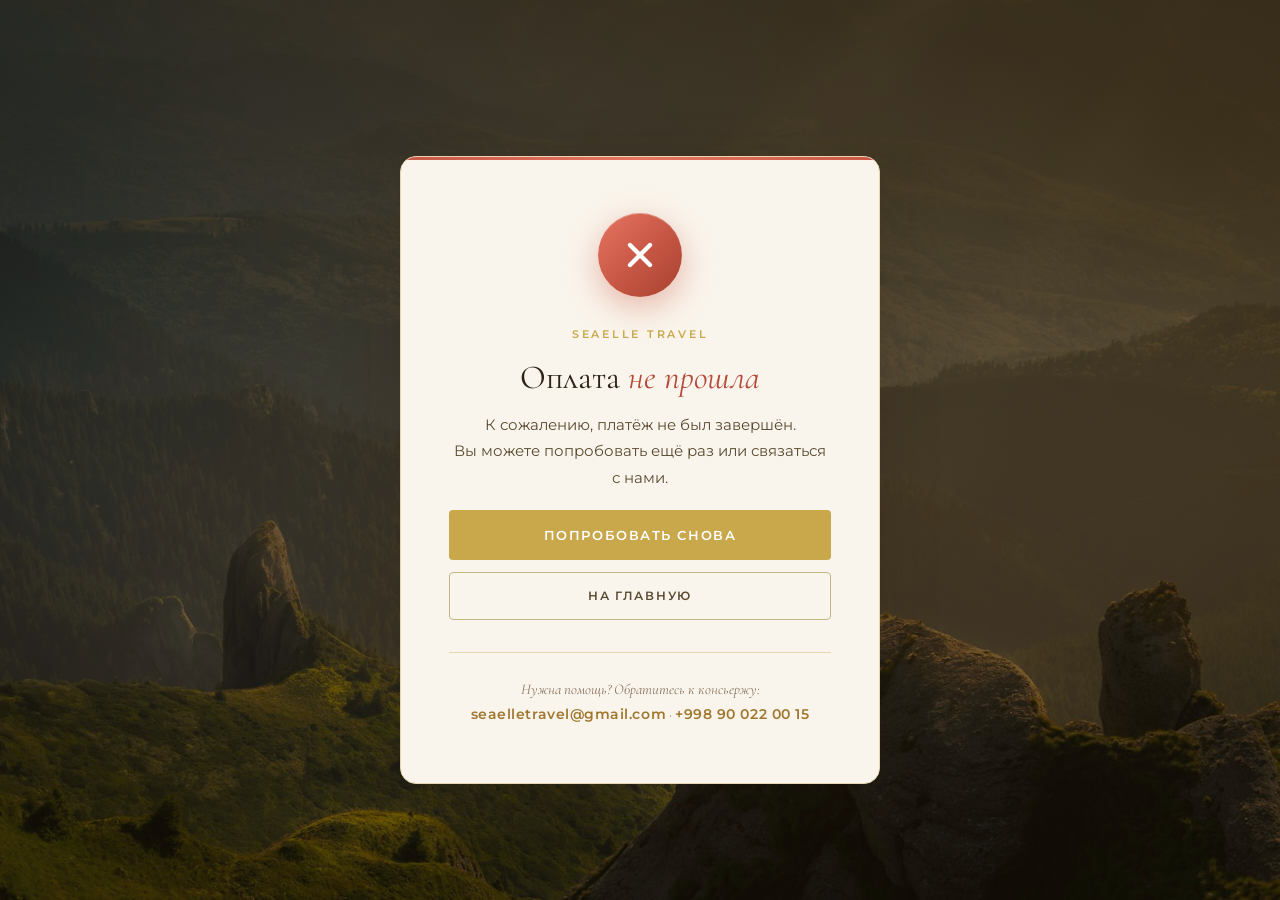
==== commit 2ec52eb7: "Revert "license" This reverts commit 6b2de3854cba3ad7ac80154cdfeca31504f99fe5." ====
--- a/payment-fail.html
+++ b/payment-fail.html
@@ -201,7 +201,7 @@
         Нужна помощь? Обратитесь к консьержу:
         <br />
         <a href="mailto:seaelletravel@gmail.com">seaelletravel@gmail.com</a> ·
-        <a href="tel:+998903933553">+998 90 393 35 53</a>
+        <a href="tel:+998900220015">+998 90 022 00 15</a>
       </div>
     </div>
   </main>
